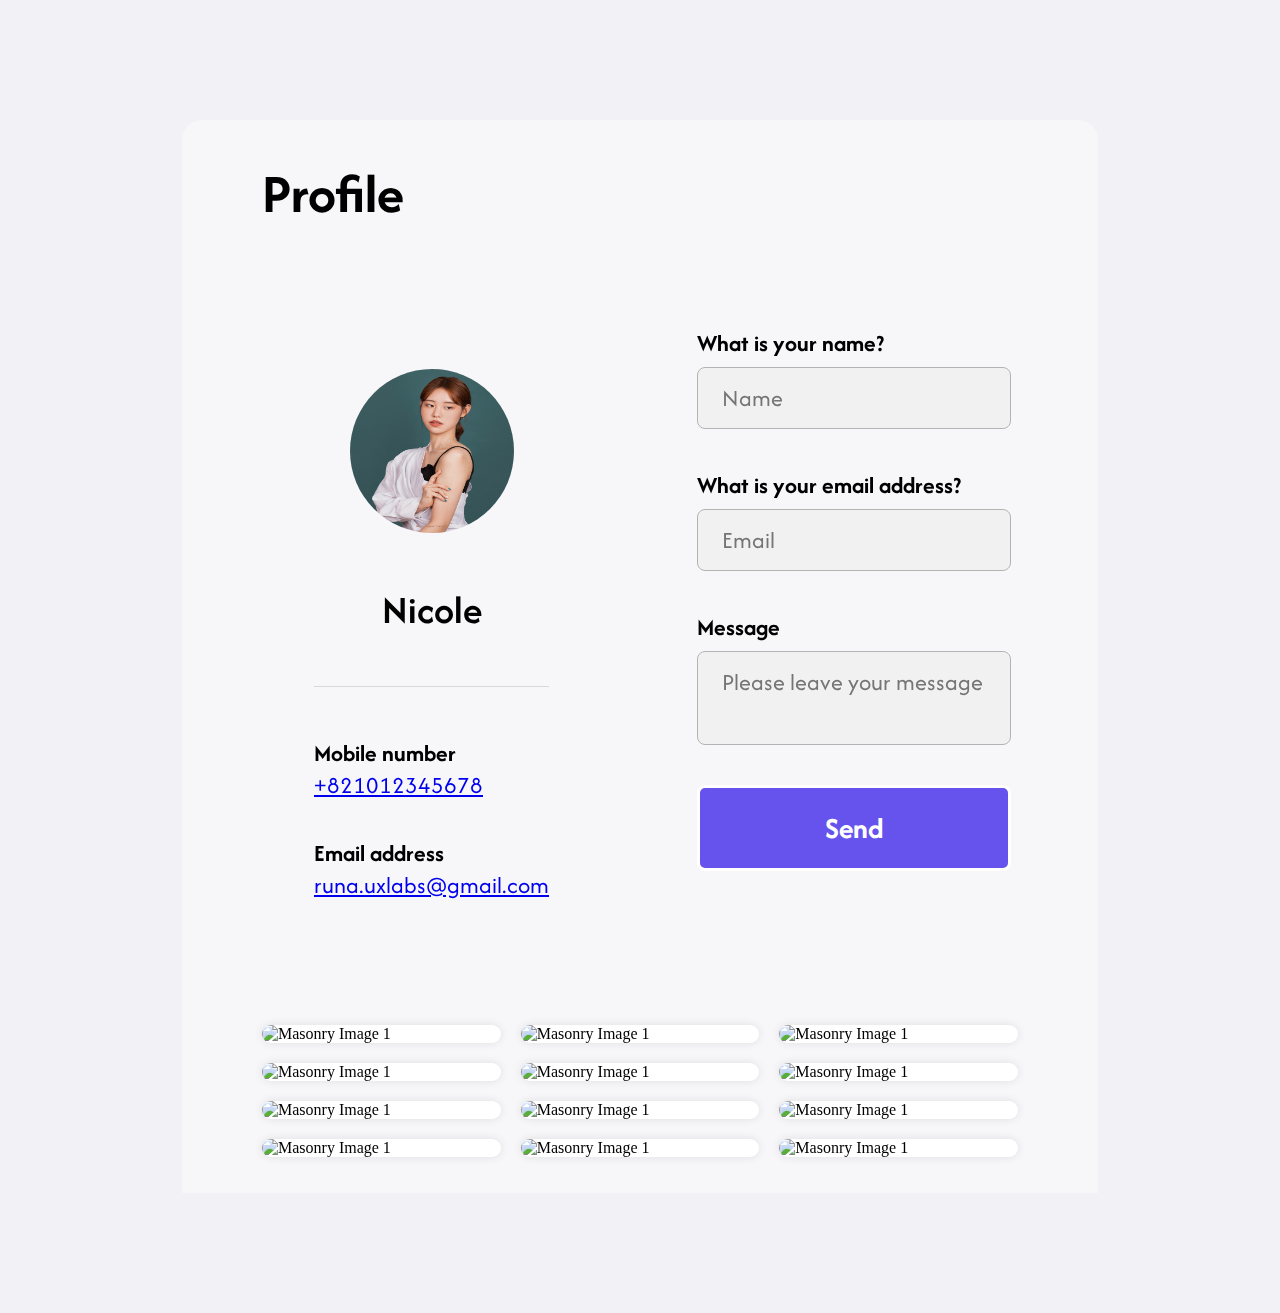
==== index.html @ 6391bab2 "Update file" ====
<!DOCTYPE html>
<html lang="en">
<head>
    <meta charset="UTF-8">
    <meta name="viewport" content="width=device-width, initial-scale=1.0">
    <title>Sohee Profile</title>
    <link rel="stylesheet" href="/profile.css">
    <style>
        @import url('https://fonts.googleapis.com/css2?family=Afacad:ital,wght@0,400..700;1,400..700&display=swap');
        </style>
</head>
<body>
    <main>
        <h1>Profile</h1>
        <div class="wrap">
            <div class="contents-profile">
                <section>
                    <div class="container01">
                        <img src="/profileImg.JPG" alt="Profile Image" class="profileImg">
                        <h2>Nicole</h2>
                    </div>
                    <div class="container02">
                        <div class="contact">
                            <h3>Mobile number</h3>
                            <p><a href="tel:+821012345678">+821012345678</a></p>
                        </div>
                        <div class="contact">
                            <h3>Email address</h3>
                            <p><a href="mailto:runa.uxlabs@gmail.com">runa.uxlabs@gmail.com</a></p>
                        </div>
                    </div>
                </section>
            </div>
            <div class="contents-message">
                <form action="/" method="post">
                    <span>
                        <lable for="name">What is your name?</lable>
                        <input type="text" id="name" name="name"
                        placeholder="Name" required>
                    </span>
                    <span>
                        <lable for="Email">What is your email address?</lable>
                        <input type="email" id="email" name="email"
                        placeholder="Email" required>
                    </span>
                    <span>
                        <lable for="message">Message</lable>
                        <textarea id="message" name="message" placeholder="Please leave your message" required></textarea>
                    </span>
                    <button type="button">Send</button>
                </form>
            </div>
        </div>
    </main>
    <aside>
        <div class="masonryContainer">
            <div class="masonryItem"> <img src="https://loremflickr.com/800/400/cat?random=1" alt="Masonry Image 1"> </div> 
            <div class="masonryItem"> <img src="https://loremflickr.com/800/400/cat?random=3" alt="Masonry Image 1"> </div> 
            <div class="masonryItem"> <img src="https://loremflickr.com/800/400/cat?random=5" alt="Masonry Image 1"> </div> 
            <div class="masonryItem"> <img src="https://loremflickr.com/800/400/cat?random=7" alt="Masonry Image 1"> </div> 
            <div class="masonryItem"> <img src="https://loremflickr.com/800/400/cat?random=9" alt="Masonry Image 1"> </div> 
            <div class="masonryItem"> <img src="https://loremflickr.com/800/400/cat?random=11" alt="Masonry Image 1"> </div> 
            <div class="masonryItem"> <img src="https://loremflickr.com/800/400/cat?random=13" alt="Masonry Image 1"> </div> 
            <div class="masonryItem"> <img src="https://loremflickr.com/800/400/cat?random=15" alt="Masonry Image 1"> </div> 
            <div class="masonryItem"> <img src="https://loremflickr.com/800/400/cat?random=17" alt="Masonry Image 1"> </div> 
            <div class="masonryItem"> <img src="https://loremflickr.com/800/400/cat?random=19" alt="Masonry Image 1"> </div> 
            <div class="masonryItem"> <img src="https://loremflickr.com/800/400/cat?random=21" alt="Masonry Image 1"> </div> 
            <div class="masonryItem"> <img src="https://loremflickr.com/800/400/cat?random=30" alt="Masonry Image 1"> </div> 
        </div>    
    </aside>
</body>
</html>
---- profile.css ----
@charset "UTF-8";

* {
    box-sizing: border-box;
    padding: 0px;
    margin: 0px;
}
body {
    display: flex;
    padding: 120px 182px;
    flex-direction: column;
    align-items: flex-start;
    /* gap: 36px; */
    background: #F2F1F6;
}
main{
    display: flex;
    padding: 36px 80px;
    flex-direction: column;
    align-items: flex-start;
    gap: 36px;
    align-self: stretch;
    border-radius: 20px 20px 0 0;
    background: rgba(255, 255, 255, 0.40);
    backdrop-filter: blur(2px);
}
aside{display: flex;
    padding: 36px 80px;
    flex-direction: column;
    align-items: flex-start;
    gap: 36px;
    align-self: stretch;
    border-radius: 0, 0, 20px, 20px;
    background: rgba(255, 255, 255, 0.40);
    backdrop-filter: blur(2px);
}
h1{color: #000;
    text-align: center;
    font-family: Afacad;
    font-size: 56px;
    font-style: normal;
    font-weight: 700;
    line-height: normal;
}
.wrap{
    display: flex;
    align-items: center;
    gap: 36px;
    align-self: stretch;
}
.contents-profile{
    flex: 3;
    padding: 52px;
    flex-direction: column;
    align-items: center;
    gap: 8px;
    align-self: stretch;
}
.contents-message{
    flex: 7;
    padding: 60px;
    flex-direction: column;
    justify-content: flex-end;
    align-items: flex-start;
    gap: 68px;
    align-self: stretch;
}
.container01{
    display: flex;
    padding: 50px 0px;
    flex-direction: column;
    align-items: center;
    gap: 50px;
    align-self: stretch;
    border-bottom: 1px solid #D9D9D9;
}
.container02{display: flex;
    padding-top: 50px;
    flex-direction: column;
    justify-content: flex-end;
    align-items: flex-start;
    gap: 36px;
    align-self: stretch;
}
section .profileImg {
    width: 164px;
    height: 164px;
    border-radius: 50%;
    overflow: hidden;
}
section h2 {
    align-self: stretch;
    color: #000;
    text-align: center;
    font-family: Afacad;
    font-size: 40px;
    font-style: normal;
    font-weight: 600;
    line-height: normal;
}
section p {
    color: #000;
    font-family: Afacad;
    font-size: 24px;
    font-style: normal;
    font-weight: 400;
    line-height: normal;
}
h3{
    color: #000;
    font-family: Afacad;
    font-size: 24px;
    font-style: normal;
    font-weight: 700;
    line-height: normal;
}
form {
    flex: 1;
    display: flex;
    flex-direction: column;
    justify-content: space-between;
    gap: 40px;
}
form > span {
    display: flex;
    flex-direction: column;
    gap: 8px;
    color: #000;
    font-family: Afacad;
    font-size: 24px;
    font-style: normal;
    font-weight: 700;
    line-height: normal;
}
form input ,form textarea {
    display: flex;
    padding: 14px 24px;
    align-items: center;
    gap: 8px;
    align-self: stretch;
    border-radius: 8px;
    background: #F1F1F1;
    border: 1px solid #B3B3B3;
    font-family: Afacad;
    font-size: 24px;
}
form textarea {
    min-height: 88px;
    resize: none;
}
form button {
    display: flex;
    padding: 20px 16px;
    justify-content: center;
    gap: 8px;
    align-self: stretch;
    border-radius: 8px;
    background: #6653ED;
    color: #FFF;
    font-family: Afacad;
    font-size: 30px;
    font-style: normal;
    font-weight: 700;
    line-height: normal;
    border: solid;
}
.masonryContainer {
    display: flex;
    flex-wrap: wrap;
    margin: -10px;
}
.masonryItem {
    background-color: white;
    margin: 10px;
    flex: 1 1 calc(33.333% - 20px);
    box-sizing: border-box;
    border-radius: 10px;
    box-shadow: 0 0 10px rgba(0, 0, 0, 0.1);
    overflow: hidden;
}
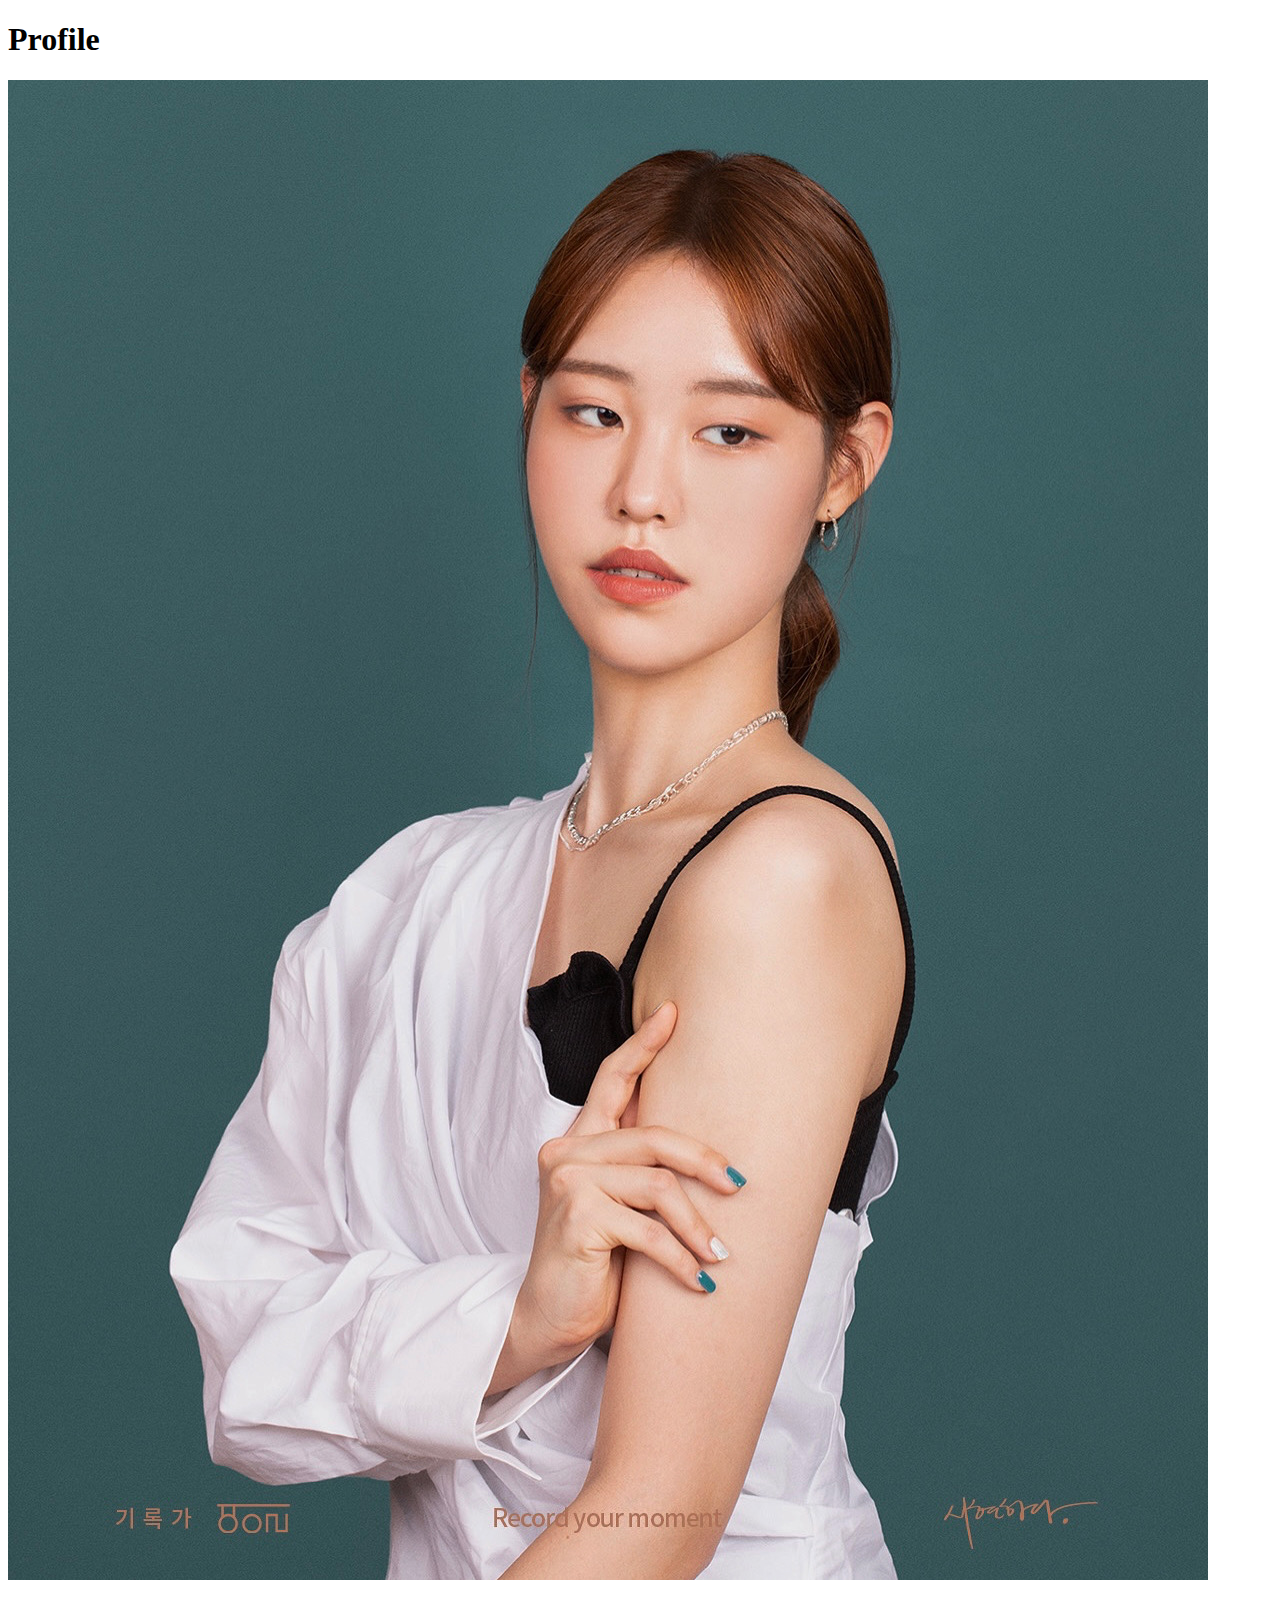
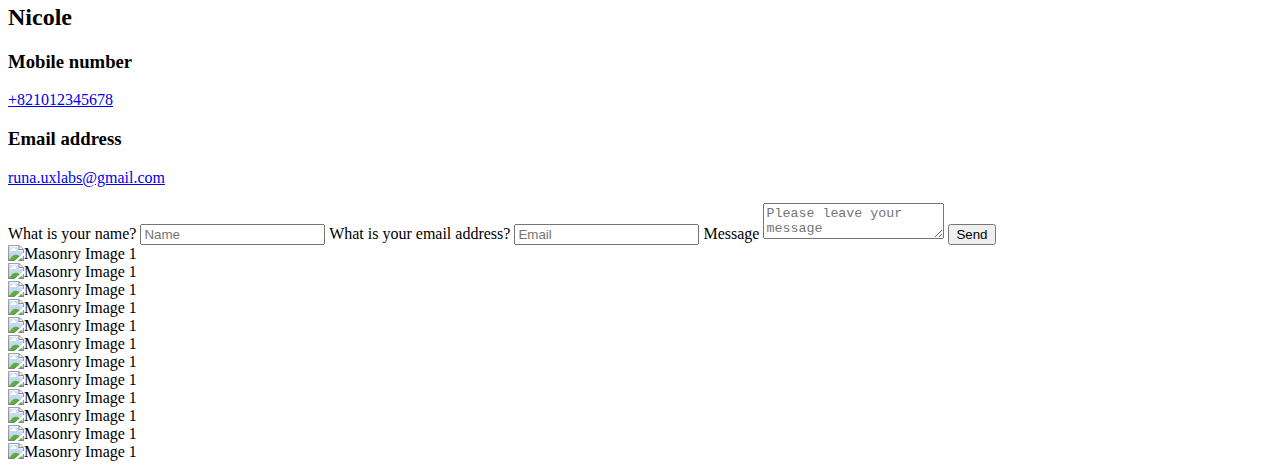
==== commit 736b57f7: "Update index.html" ====
--- a/index.html
+++ b/index.html
@@ -4,7 +4,7 @@
     <meta charset="UTF-8">
     <meta name="viewport" content="width=device-width, initial-scale=1.0">
     <title>Sohee Profile</title>
-    <link rel="stylesheet" href="/profile.css">
+    <link rel="stylesheet" href="heeso/profile.css">
     <style>
         @import url('https://fonts.googleapis.com/css2?family=Afacad:ital,wght@0,400..700;1,400..700&display=swap');
         </style>
@@ -69,4 +69,4 @@
         </div>    
     </aside>
 </body>
-</html>+</html>
